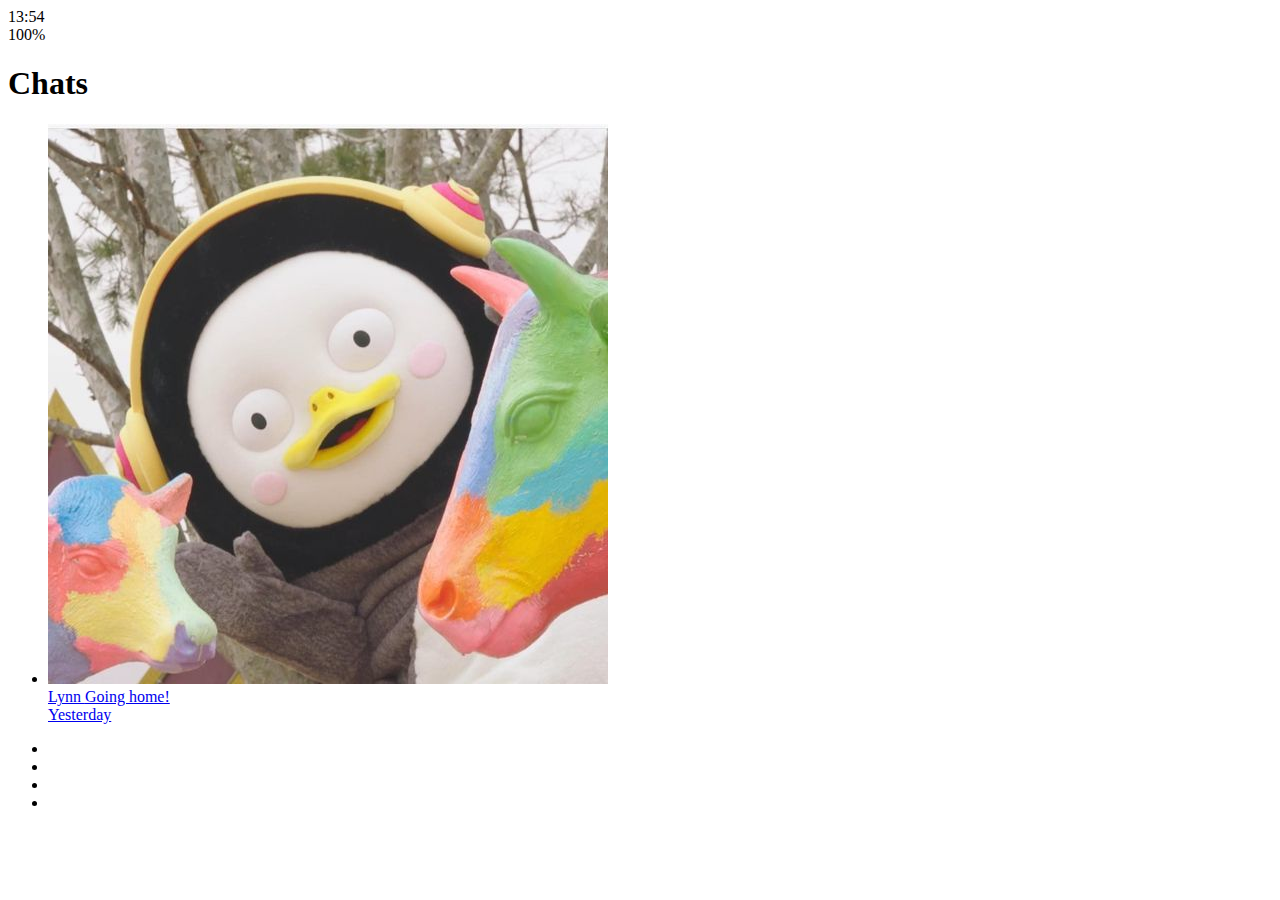
==== index.html @ 64a9b5e5 "html" ====
<!DOCTYPE html>
<html lang="en">

<head>
    <meta charset="UTF-8">
    <meta name="viewport" content="width=device-width, initial-scale=1.0">
    <meta http-equiv="X-UA-Compatible" content="ie=edge">
    <link rel="stylesheet" href="https://use.fontawesome.com/releases/v5.7.2/css/all.css"
        integrity="sha384-fnmOCqbTlWIlj8LyTjo7mOUStjsKC4pOpQbqyi7RrhN7udi9RwhKkMHpvLbHG9Sr" crossorigin="anonymous" />
    <title>Chats | Kakao Clone</title>
</head>

<body>
    <div class="status-bar">
        <div class="status-bar__column">
            <span class="status-bar__clock">13:54 </span>
        </div>
        <div class="status-bar__column">
            <i class="fas fa-clock"></i>
            <i class="fas fa-volume-mute"></i>
            <i class="fas fa-wifi"></i>
            <span class="status-bar__battery-level">100%</span>
            <i class="fas fa-battery-full"></i>
        </div>
    </div>
    <header cleass="header">
        <div class="header__header-column">
            <h1 class="header__title">Chats</h1>
        </div>
        <div class="header__header-column">
            <span class="header__icon"><i class="fas fa-search"></i>
            </span>
            <span class="header__icon"><i class="far fa-comment"></i>
            </span>
            <span class="header__icon">
                <i class="fas fa-cog"></i>
            </span>
        </div>
    </header>
    <main class="chats">
        <ul class="chats__list">
            <li class="chats__chat chat">
                <a href="chat.html">
                    <div class="chat__column">
                        <img src="images/avatar.jpg" class="chat__avatar g-avatar">
                        <div class="chat__content">
                            <span class="chat__username">
                                Lynn
                            </span>
                            <span class="chat__preview">Going home!
                            </span>
                        </div>
                    </div>
                    <div class="chat__column">
                        <span class="chat__timestamp">Yesterday</span>
                    </div>
                </a>
            </li>
        </ul>
    </main>
    <nav class="nav">
        <ul class="nav__list">
            <li class="nav__list-item">
                <a href="friends.html" class="nav__list-link">
                    <i class="far fa-user"></i>
                </a>
            </li>
            <li class="nav__list-item">
                <a href="index.html" class="nav__list-link">
                    <i class="fas fa-comment"></i>
                </a>
            </li>
            <li class="nav__list-item">
                <a href="find.html" class="nav__list-link">
                    <i class="fas fa-search"></i>
                </a>
            </li>
            <li class="nav__list-item">
                <a href="more.html" class="nav__list-link">
                    <i class="fas fa-ellipsis-h"></i>
                </a>
            </li>
        </ul>
    </nav>
</body>

</html>
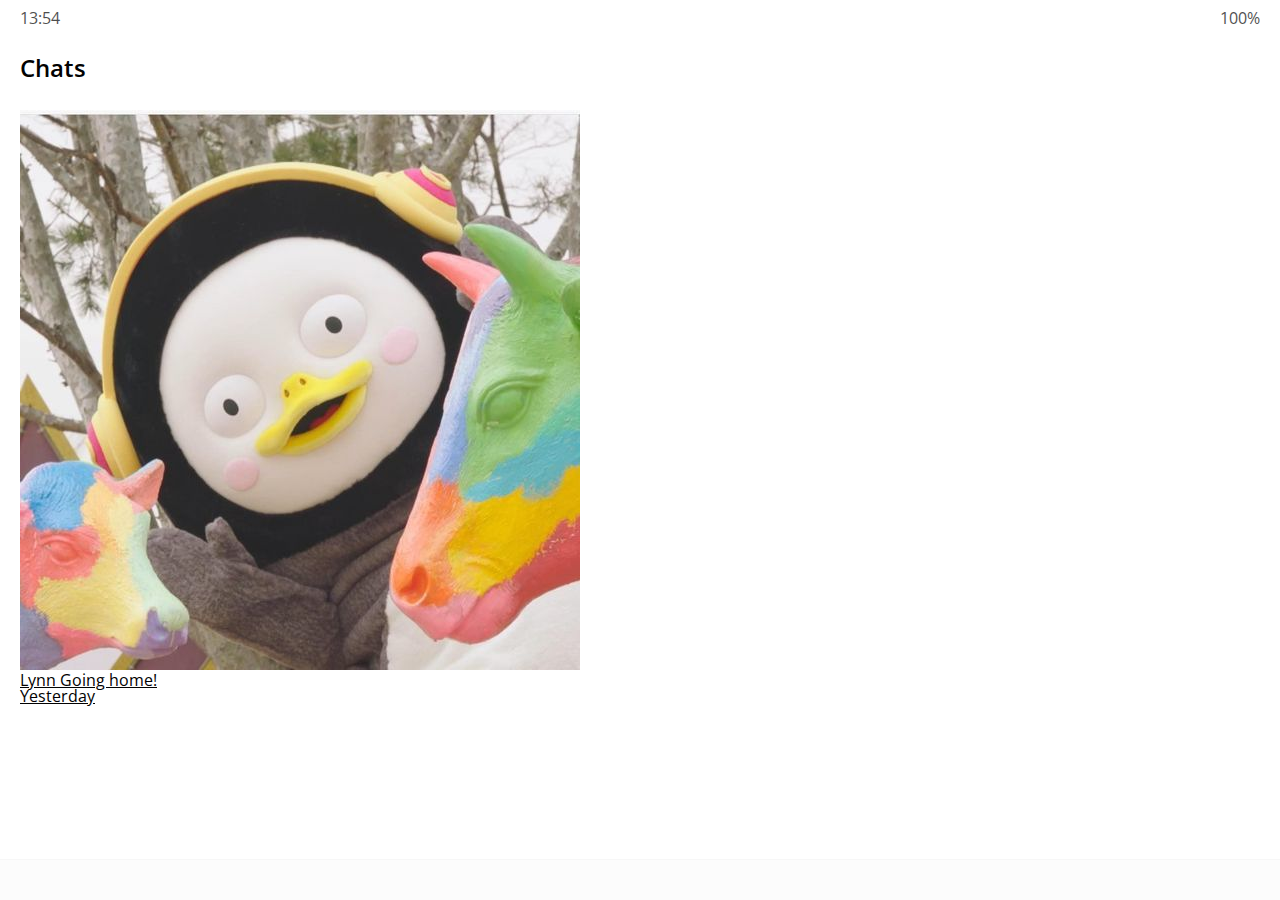
==== commit 463a7aab: "css 2.0-2.3" ====
--- a/index.html
+++ b/index.html
@@ -7,6 +7,7 @@
     <meta http-equiv="X-UA-Compatible" content="ie=edge">
     <link rel="stylesheet" href="https://use.fontawesome.com/releases/v5.7.2/css/all.css"
         integrity="sha384-fnmOCqbTlWIlj8LyTjo7mOUStjsKC4pOpQbqyi7RrhN7udi9RwhKkMHpvLbHG9Sr" crossorigin="anonymous" />
+    <link rel="stylesheet" href="css/styles.css">
     <title>Chats | Kakao Clone</title>
 </head>
 
@@ -23,14 +24,16 @@
             <i class="fas fa-battery-full"></i>
         </div>
     </div>
-    <header cleass="header">
+    <header class="header">
         <div class="header__header-column">
             <h1 class="header__title">Chats</h1>
         </div>
         <div class="header__header-column">
-            <span class="header__icon"><i class="fas fa-search"></i>
+            <span class="header__icon">
+                <i class="fas fa-search"></i>
             </span>
-            <span class="header__icon"><i class="far fa-comment"></i>
+            <span class="header__icon">
+                <i class="far fa-comment"></i>
             </span>
             <span class="header__icon">
                 <i class="fas fa-cog"></i>
--- a/css/styles.css
+++ b/css/styles.css
@@ -0,0 +1,20 @@
+@import url('https://fonts.googleapis.com/css2?family=Open+Sans:wght@400;600&display=swap');
+@import "reset.css";
+@import "status-bar.css";
+@import "header.css";
+@import "nav-bar.css";
+
+* {
+    box-sizing: border-box;
+}
+
+body{
+    background-color: white;
+    padding: 10px 20px;
+    color: #020202;
+    font-family: "Open Sans", -apple-system, BlinkMacSystemFont, 'Segoe UI', Roboto, Oxygen, Ubuntu, Cantarell, 'Open Sans', 'Helvetica Neue', sans-serif;
+}
+
+a {
+    color: inherit; /* 부모 요소로부터 색깔을 받아온다는 의미 */
+}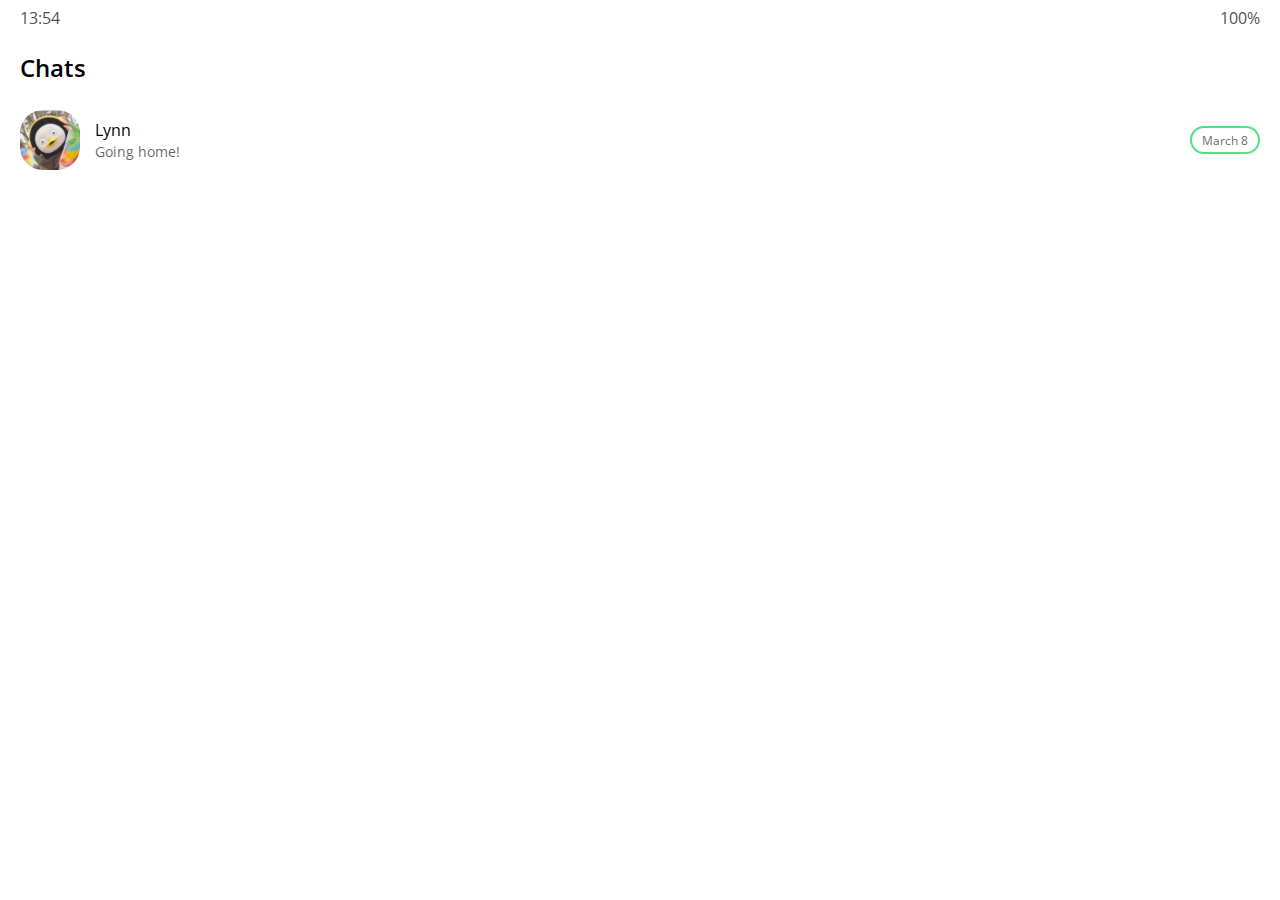
==== commit b9df6baf: "all" ====
--- a/index.html
+++ b/index.html
@@ -44,18 +44,25 @@
         <ul class="chats__list">
             <li class="chats__chat chat">
                 <a href="chat.html">
-                    <div class="chat__column">
-                        <img src="images/avatar.jpg" class="chat__avatar g-avatar">
-                        <div class="chat__content">
-                            <span class="chat__username">
-                                Lynn
-                            </span>
-                            <span class="chat__preview">Going home!
-                            </span>
+                    <div class="chats__chat friend friend--lg">
+                        <div class="friend__column">
+                            <img src="images/avatar.jpg" class="m-avatar friend__avatar">
+                            <div class="friend__content">
+                                <span class="friend__name">
+                                    Lynn
+                                </span>
+                                <span class="friend__bottom-text">
+                                    Going home!
+                                </span>
+                            </div>
                         </div>
-                    </div>
-                    <div class="chat__column">
-                        <span class="chat__timestamp">Yesterday</span>
+                        <div class="friend__column">
+                            <div class="friend__now-listening">
+                                <span class="chat__timestamp">
+                                    March 8
+                                </span>
+                            </div>
+                        </div>
                     </div>
                 </a>
             </li>
@@ -70,6 +77,7 @@
             </li>
             <li class="nav__list-item">
                 <a href="index.html" class="nav__list-link">
+                    <div class="nav__badge">8</div>
                     <i class="fas fa-comment"></i>
                 </a>
             </li>
--- a/css/styles.css
+++ b/css/styles.css
@@ -1,11 +1,18 @@
-@import url('https://fonts.googleapis.com/css2?family=Open+Sans:wght@400;600&display=swap');
+@import url('https://fonts.googleapis.com/css2?family=Open+Sans:wght@300:400;600&display=swap');
 @import "reset.css";
 @import "status-bar.css";
 @import "header.css";
 @import "nav-bar.css";
+@import "friend.css";
+@import "friends.css";
+@import "find.css";
+@import "more.css";
+@import "settings.css";
+@import "chat.css";
+@import "mobile.css";
 
-* {
-    box-sizing: border-box;
+* {                         /* 모든 element에 적용 */
+    box-sizing: border-box; /* padding을 추가해도 box size는 바뀌지 않게 해주는 설정 */
 }
 
 body{
@@ -17,4 +24,20 @@
 
 a {
     color: inherit; /* 부모 요소로부터 색깔을 받아온다는 의미 */
+    text-decoration: none;
+}
+
+@keyframes fadeIn {
+    from{
+        opacity: 0;
+        transform: translateY(50px);
+    }
+    to{
+        opacity: 1;
+        transform: none;
+    }
+} 
+
+main {
+    animation: fadeIn 0.5s ease-in-out;
 }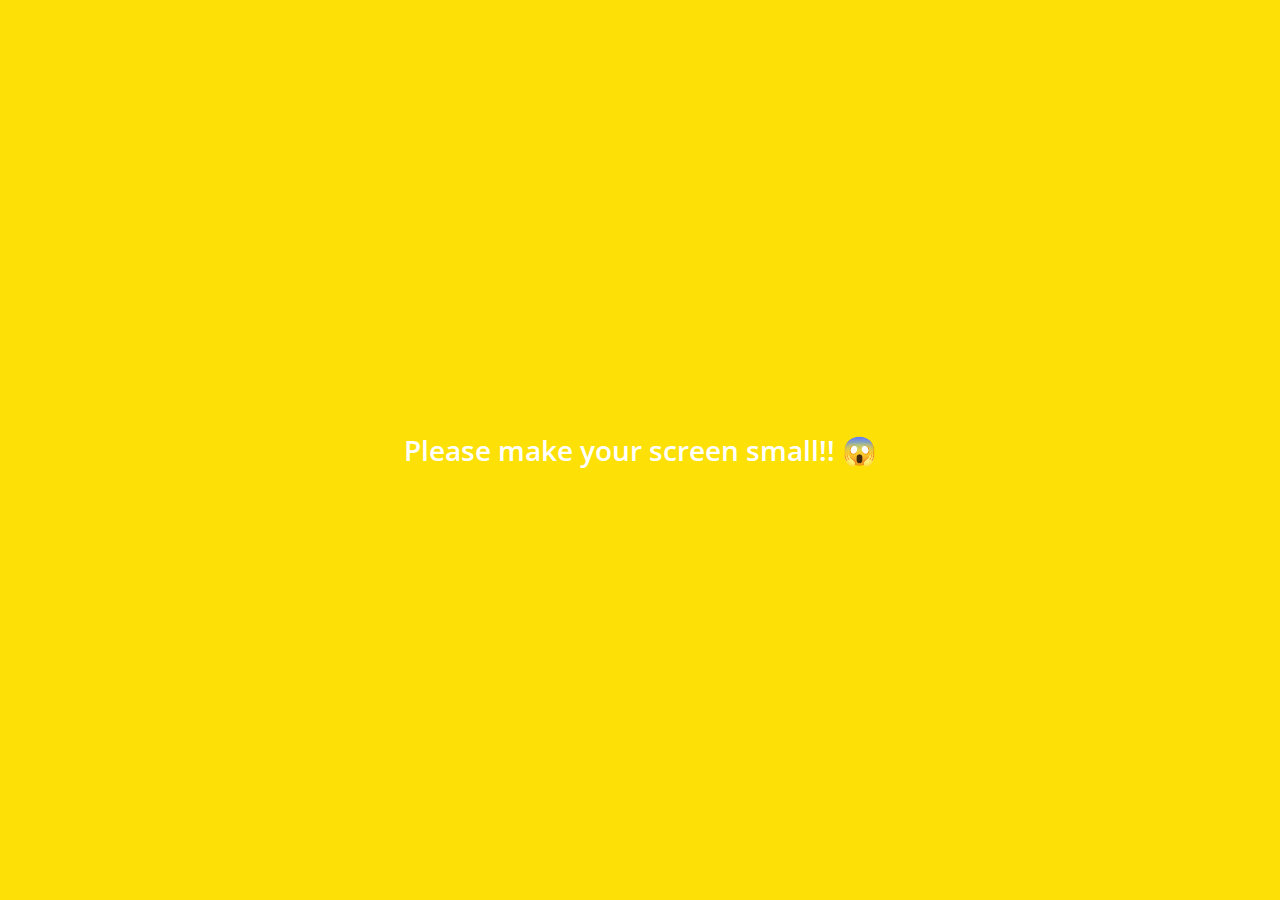
==== commit 8e3d2abe: "Added Emoji" ====
--- a/index.html
+++ b/index.html
@@ -93,6 +93,9 @@
             </li>
         </ul>
     </nav>
+    <div class="bigScreen">
+        <span class="bigScreen__text">Please make your screen small!! 😱</span>
+    </div>
 </body>
 
 </html>